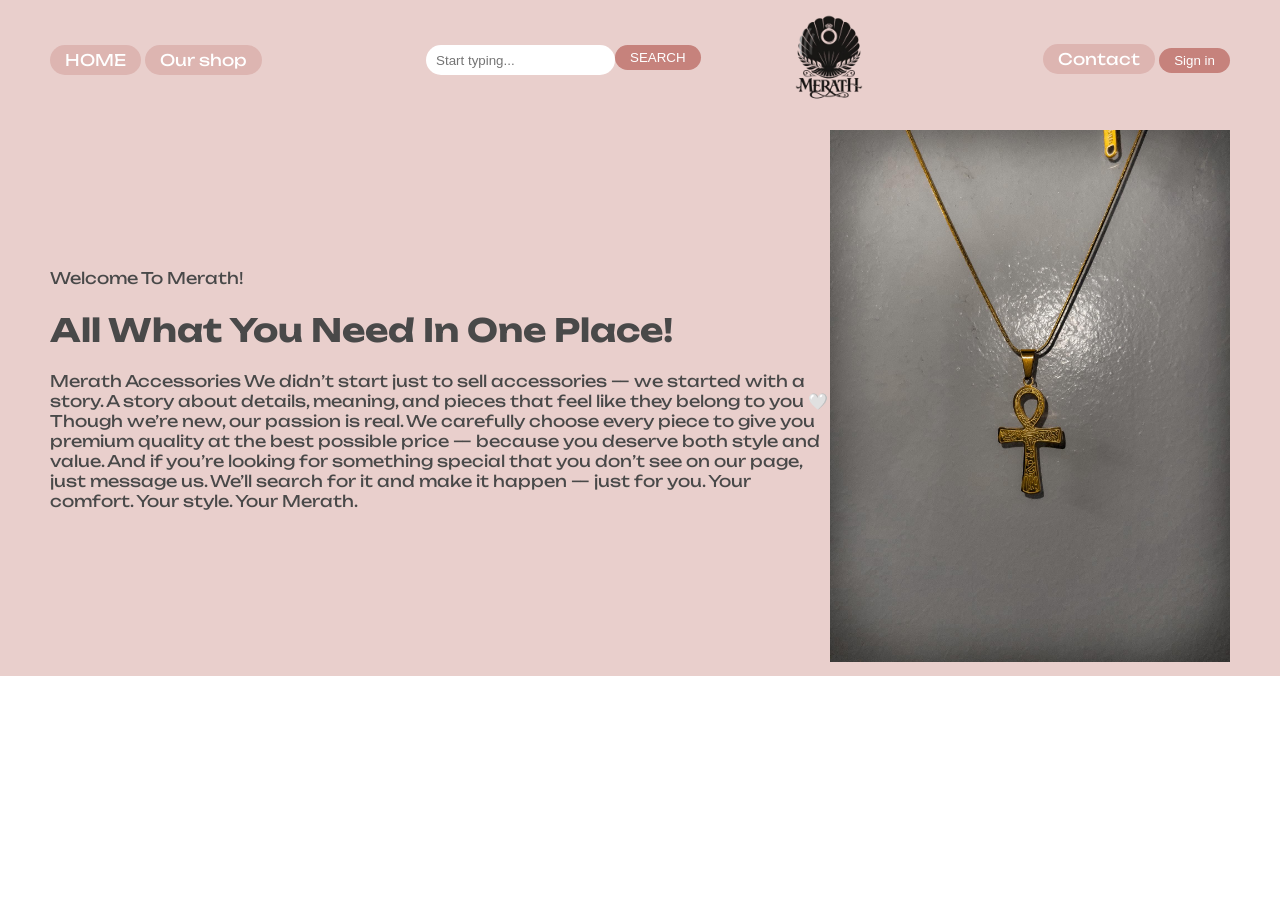
==== index.html @ 1b06c4c3 "Rename indx.html to index.html" ====
<!DOCTYPE html>
<head>
    <link rel="preconnect" href="https://fonts.googleapis.com">
<link rel="preconnect" href="https://fonts.gstatic.com" crossorigin>
<link href="https://fonts.googleapis.com/css2?family=Unbounded:wght@200..900&display=swap" rel="stylesheet">
    <title>MERATH Store</title>
<link rel="stylesheet"href="style.css"/>
</head>

<body>
   <!--HEADER--> 
 <div class="header " >
<div class="header-links"> <a href="I LOVE MALAK.HTML">HOME</a>
    <a href="#">Our shop</a></div><div class="landing-page-search">
    <input placeholder="Start typing..." /><button>SEARCH</button>
     
    </div>
    <img class="logo" src="WhatsApp_Image_2026-01-10_at_4.44.28_AM-removebg-preview.png"
    width="100 ">
 <div class="header-links">
   
    <a href="#">Contact</a>
    <button>Sign in </button>
 </div>   
 </div>
 <!--Landing Page-->
<div class="landing-page"> 
    <div>
        <span>Welcome To Merath!</span>
        <h1>All What You Need In One Place!</h1>
        <p>
            Merath Accessories
We didn’t start just to sell accessories — we started with a story.
A story about details, meaning, and pieces that feel like they belong to you 🤍

Though we’re new, our passion is real.
We carefully choose every piece to give you premium quality at the best possible price — because you deserve both style and value.

And if you’re looking for something special that you don’t see on our page, just message us.
We’ll search for it and make it happen — just for you.

Your comfort. Your style. Your Merath.
 </p>
    </div>
    
    <div><img src="LIFE KEY.jpg "rel="stylesheet"
        width="400"/></div>
</div>
</body>
---- style.css ----
body {
        margin: 0;
         font-family: "Unbounded", sans-serif;

    }
    .header {
        background-color:#e9cfcc;
     display: flex;
         justify-content: space-between;
    align-items: center;
    padding: 10px 50px;
    padding-left: 50px;
     }
        .logo {
        width: 100px;
    }
    .header-links a {
        background-color: #ddb5b1;
        padding: 5px 15px;
        text-decoration: none;
        border-radius: 15px;
    } 
 .header-links a{
color: white}
    
   
   
    .header-links button{
        background-color: #c6827c;
        color: white;
        border-radius: 15px;
        padding: 5px 15px;
        border:none;

    }
    .header-links button:hover{
        background-color: #d29c97;
        border-radius: 15px;
        padding: 5px 15px;
    }
    .header-links a:hover{
        background-color: #c6827c
    }
.landing-page {
    background-color:#e9cfcc;
display: flex;
justify-content: space-between;
align-items: center;
padding: 10px 50px;
color: rgb(73, 73, 73);
}
.landing-page-search input {
    border-radius: 50px;
    border: none;
    outline: none;
    height: 30px;
    padding: 0 10px;
    
}
.landing-page-search button{
    position: absolute;
background-color: #c6827c;
        color: rgb(255, 255, 255);
        border-radius: 15px;
        padding: 5px 15px;
        border:none;
}
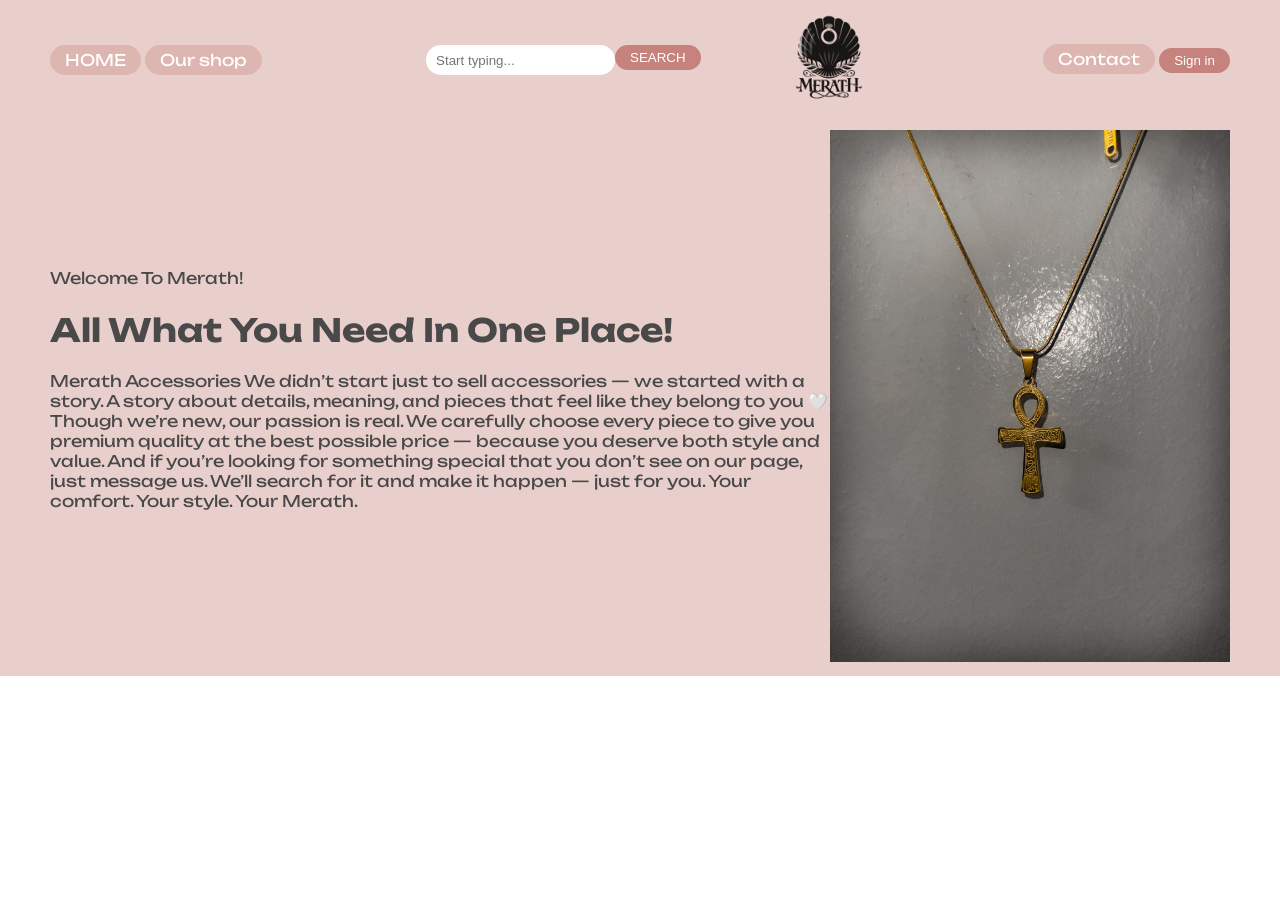
==== commit 2940bd66: "Update index.html" ====
--- a/index.html
+++ b/index.html
@@ -10,12 +10,13 @@
 <body>
    <!--HEADER--> 
  <div class="header " >
-<div class="header-links"> <a href="I LOVE MALAK.HTML">HOME</a>
+<div class="header-links"> <a href="https://www.facebook.com/momen.hisham.9231/">HOME</a>
     <a href="#">Our shop</a></div><div class="landing-page-search">
     <input placeholder="Start typing..." /><button>SEARCH</button>
      
     </div>
-    <img class="logo" src="WhatsApp_Image_2026-01-10_at_4.44.28_AM-removebg-preview.png"
+    <img class="logo" src="WhatsApp_Image_2026-01-10_at_4.44.28_AM-removebg-preview.png"  display: flex;
+
     width="100 ">
  <div class="header-links">
    
